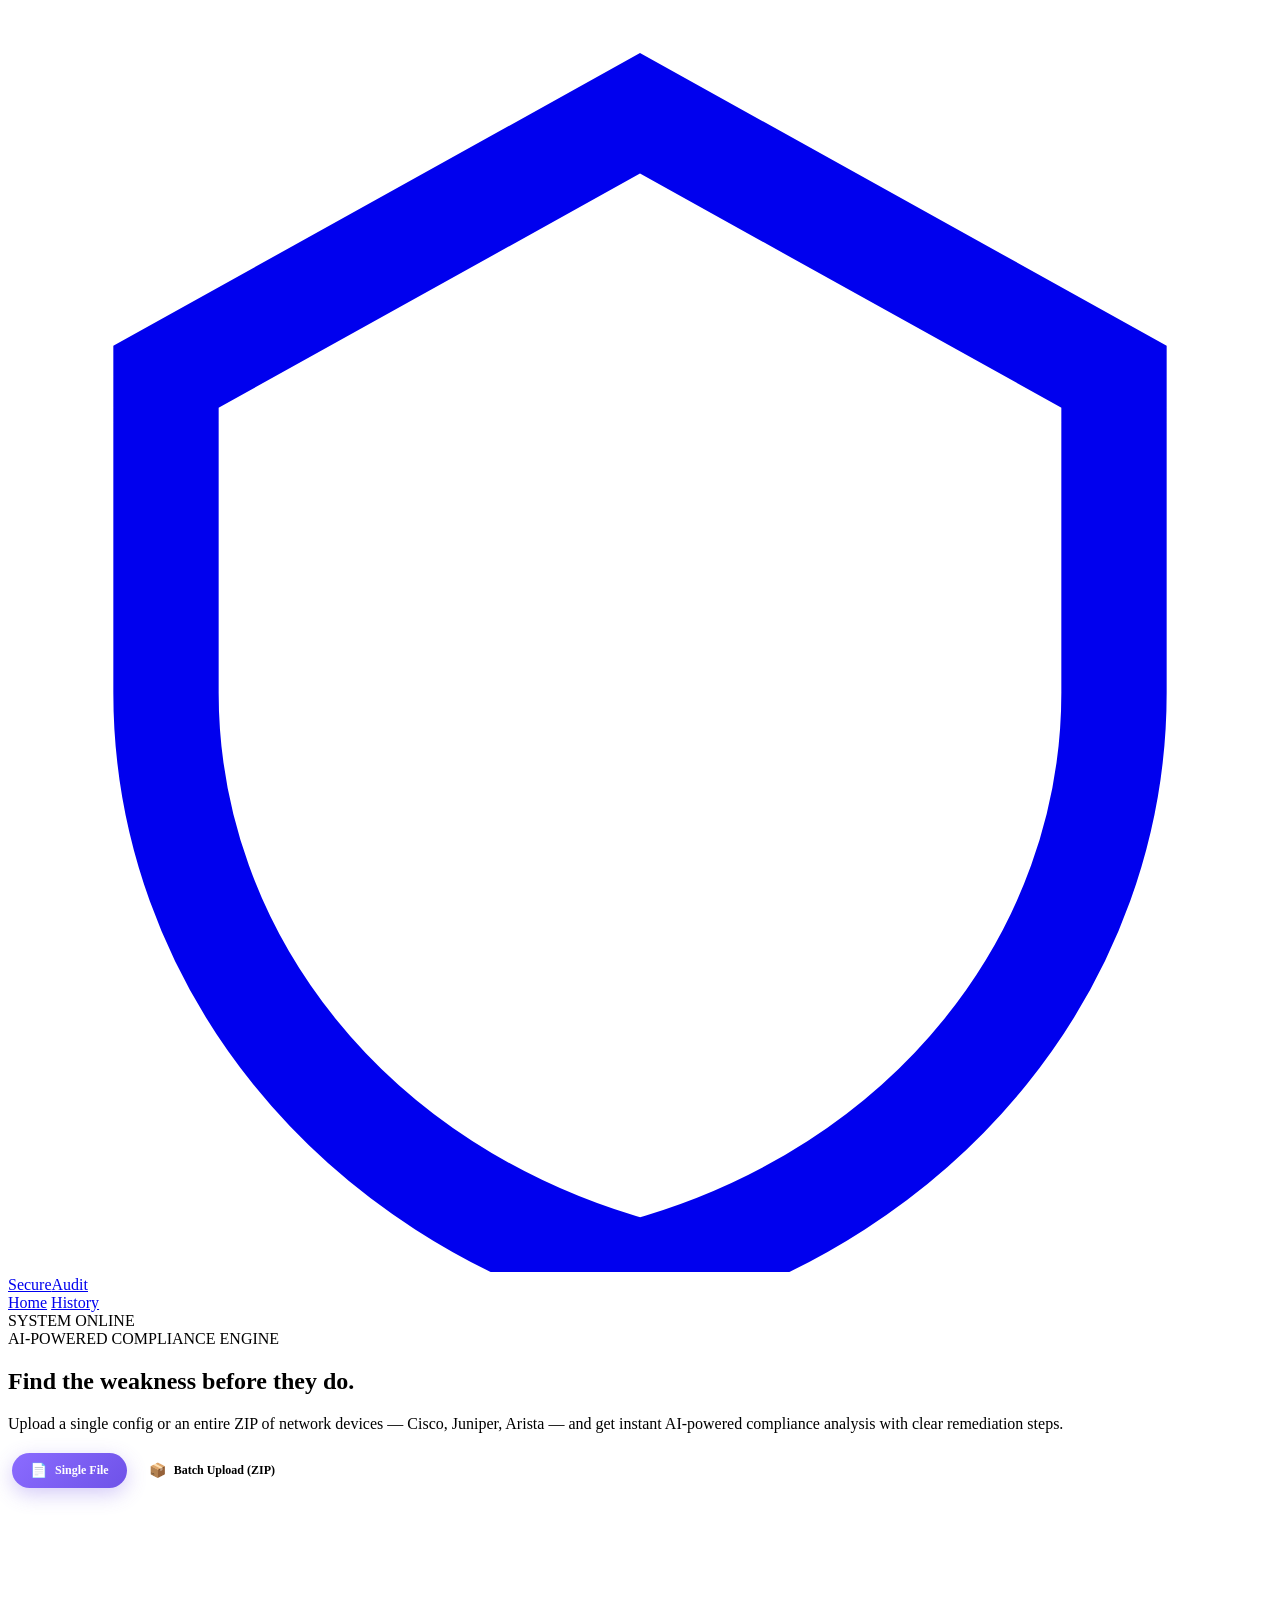
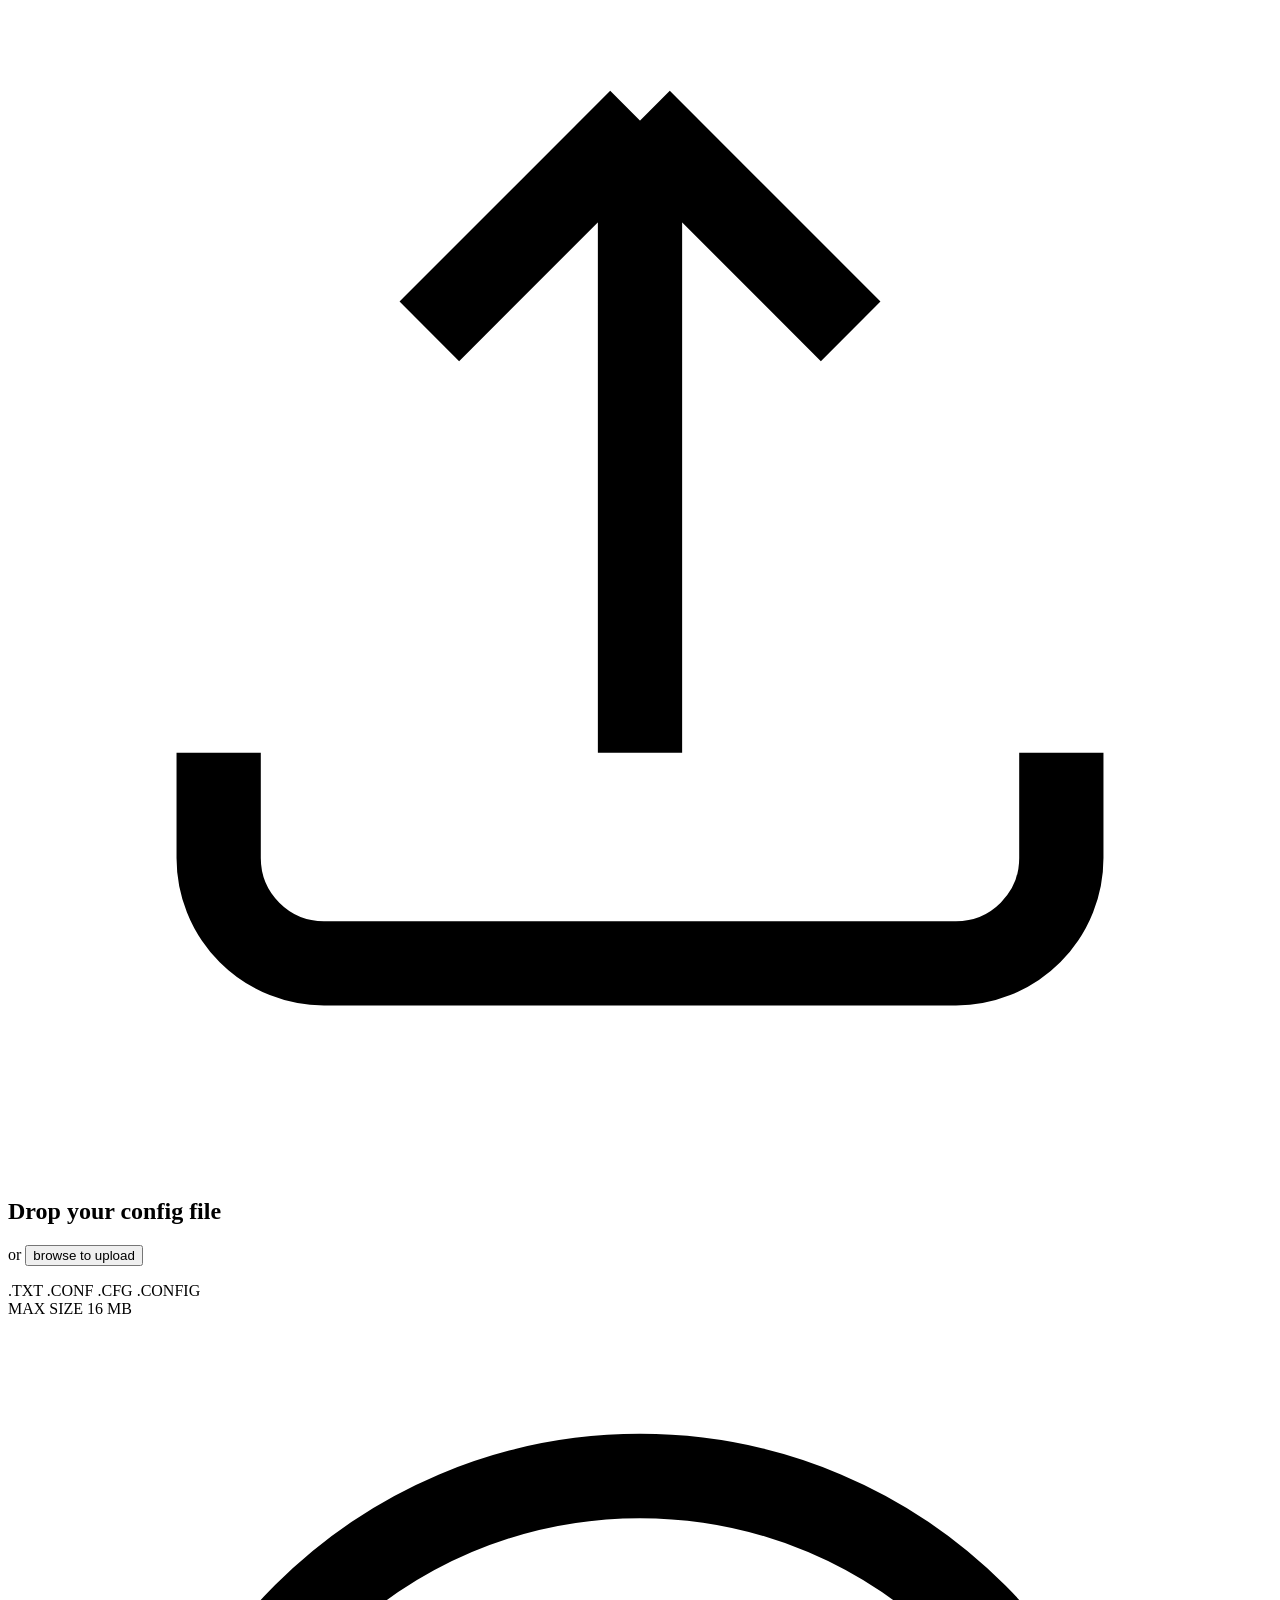
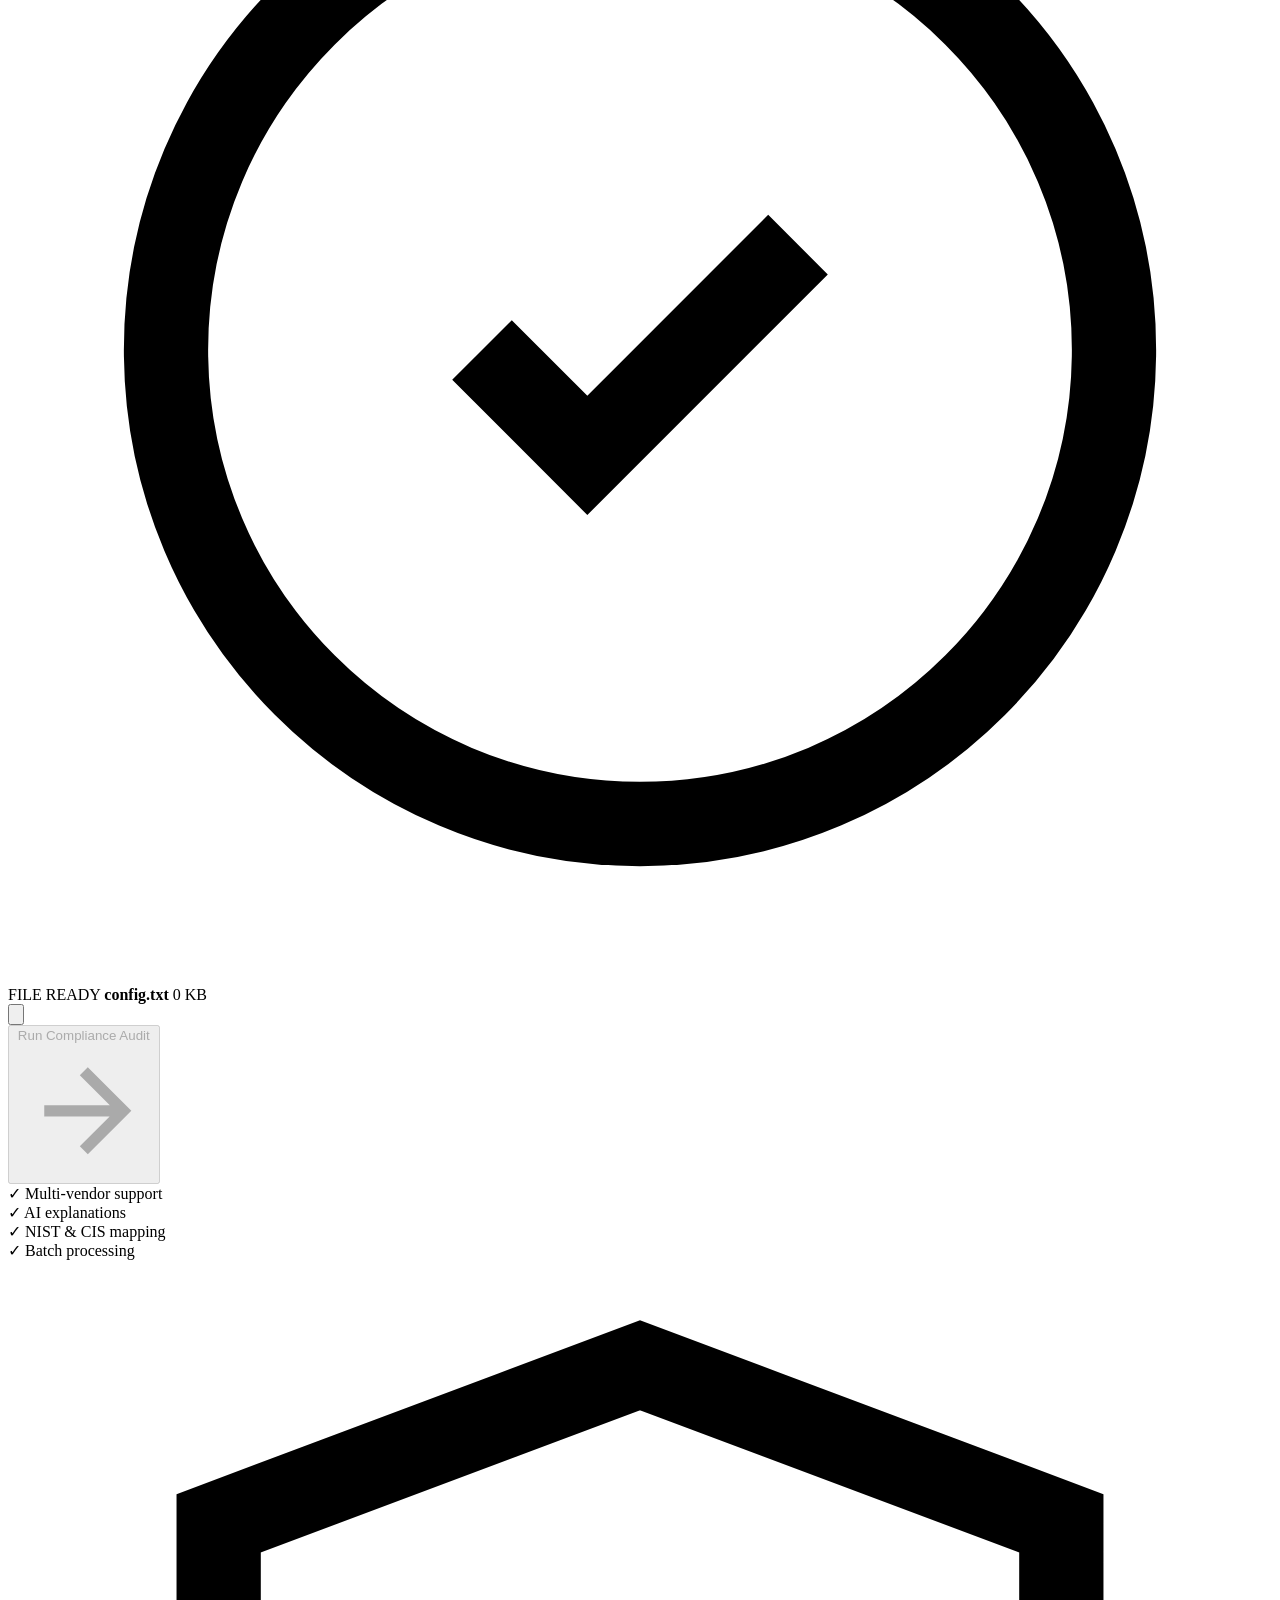
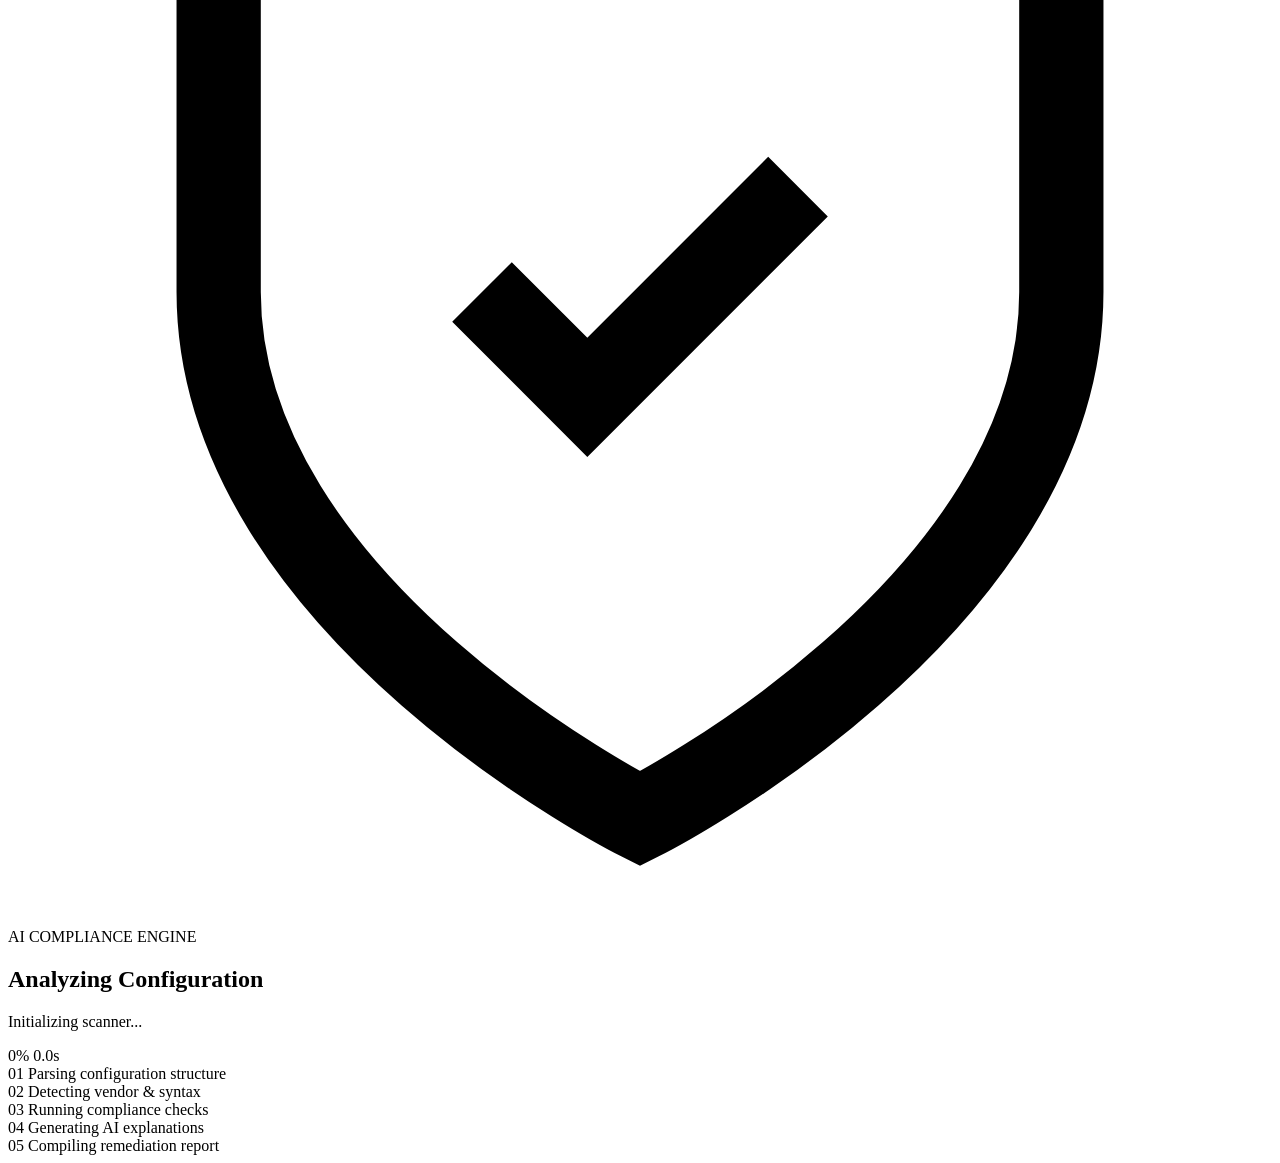
==== templates/index.html @ cb7ae118 "Initial commit for deployment" ====
<!DOCTYPE html>
<html lang="en">
<head>
    <meta charset="UTF-8">
    <meta name="viewport" content="width=device-width, initial-scale=1.0">
    <title>SecureAudit — AI Network Compliance Auditor</title>
    <link rel="preconnect" href="https://fonts.googleapis.com">
    <link rel="preconnect" href="https://fonts.gstatic.com" crossorigin>
    <link href="https://fonts.googleapis.com/css2?family=Inter+Tight:wght@400;500;600;700;800;900&family=Inter:wght@400;500;600;700;800&family=JetBrains+Mono:wght@400;500;600&display=swap" rel="stylesheet">
    <link rel="stylesheet" href="{{ url_for('static', filename='style.css') }}">

    <style>
        .mode-switcher {
            display: inline-flex;
            gap: 4px;
            padding: 4px;
            margin-bottom: 18px;
            border-radius: 999px;
            background: rgba(255,255,255,.03);
            border: 1px solid var(--border);
        }
        .mode-tab {
            display: inline-flex;
            align-items: center;
            gap: 8px;
            padding: 9px 18px;
            border-radius: 999px;
            background: transparent;
            color: var(--text-muted);
            font-family: var(--sans);
            font-size: 12px;
            font-weight: 600;
            cursor: pointer;
            border: 0;
            transition: all .2s ease;
        }
        .mode-tab:hover { color: var(--text); }
        .mode-tab.active {
            color: white;
            background: linear-gradient(135deg, #8b6cff, #6e52e8);
            box-shadow: 0 6px 20px rgba(111,82,232,.3);
        }
        .mode-icon { font-size: 14px; }
    </style>
</head>
<body>

    <div class="grid-background"></div>
    <div class="noise"></div>
    <div class="ambient ambient-one"></div>
    <div class="ambient ambient-two"></div>
    <div class="ambient ambient-three"></div>
    <div class="scan-line"></div>

    <nav class="navbar">
        <a href="/" class="brand">
            <div class="brand-icon">
                <svg viewBox="0 0 24 24" fill="none" stroke="currentColor" stroke-width="2">
                    <path d="M12 2L3 7v6c0 5 3.5 9.5 9 11 5.5-1.5 9-6 9-11V7l-9-5z"/>
                </svg>
            </div>
            <div class="brand-text">Secure<span>Audit</span></div>
        </a>
        <div class="nav-links">
            <a href="/" class="nav-link">Home</a>
            <a href="/history" class="nav-link">History</a>
        </div>
        <div class="system-status">
            <span class="status-pulse"></span>
            <span>SYSTEM ONLINE</span>
        </div>
    </nav>

    <section class="hero">
        <div class="hero-content">
            <div class="eyebrow">
                <span class="eyebrow-dot"></span>
                AI-POWERED COMPLIANCE ENGINE
            </div>

            <h1>
                Find the weakness
                <span>before they do.</span>
            </h1>

            <p class="hero-description">
                Upload a single config or an entire ZIP of network devices — Cisco, Juniper, Arista —
                and get instant AI-powered compliance analysis with clear remediation steps.
            </p>

            <div class="mode-switcher" id="modeSwitcher">
                <button type="button" class="mode-tab active" data-mode="single" onclick="setMode('single')">
                    <span class="mode-icon">📄</span> Single File
                </button>
                <button type="button" class="mode-tab" data-mode="batch" onclick="setMode('batch')">
                    <span class="mode-icon">📦</span> Batch Upload (ZIP)
                </button>
            </div>

            <form method="POST" action="/upload" enctype="multipart/form-data" id="uploadForm">
                <div class="audit-card" id="auditCard">
                    <div class="card-top-line"></div>

                    <div class="upload-state" id="uploadState">
                        <div class="upload-icon-wrap">
                            <div class="upload-icon">
                                <svg viewBox="0 0 24 24" fill="none" stroke="currentColor" stroke-width="1.6">
                                    <path d="M12 16V4m0 0l-4 4m4-4l4 4M4 16v2a2 2 0 002 2h12a2 2 0 002-2v-2"/>
                                </svg>
                            </div>
                        </div>
                        <h2 id="uploadTitle">Drop your config file</h2>
                        <p class="upload-subtitle">
                            or <button type="button" class="browse-button" id="browseBtn">browse to upload</button>
                        </p>
                        <div class="file-types" id="fileTypesSingle">
                            <span>.TXT</span>
                            <span>.CONF</span>
                            <span>.CFG</span>
                            <span>.CONFIG</span>
                        </div>
                        <div class="file-types" id="fileTypesBatch" style="display: none;">
                            <span>.ZIP</span>
                            <span>MULTI-FILE</span>
                            <span>BULK AUDIT</span>
                        </div>
                        <div class="drop-hint">
                            <span class="mini-dot"></span>
                            <span id="sizeHint">MAX SIZE 16 MB</span>
                        </div>
                        <input type="file" name="file" id="fileInput" accept=".txt,.conf,.cfg,.config" hidden>
                    </div>

                    <div class="selected-state" id="selectedState">
                        <div class="selected-file-icon">
                            <svg viewBox="0 0 24 24" fill="none" stroke="currentColor" stroke-width="1.6">
                                <path d="M9 12l2 2 4-4M21 12c0 4.97-4.03 9-9 9s-9-4.03-9-9 4.03-9 9-9 9 4.03 9 9z"/>
                            </svg>
                        </div>
                        <div class="selected-file-details file-info">
                            <span class="selected-label">FILE READY</span>
                            <strong id="fileName">config.txt</strong>
                            <span class="file-meta" id="fileMeta">0 KB</span>
                        </div>
                        <button type="button" class="remove-file" id="removeFile">
                            <svg viewBox="0 0 24 24" fill="none" stroke="currentColor" stroke-width="2">
                                <path d="M18 6L6 18M6 6l12 12"/>
                            </svg>
                        </button>
                    </div>
                </div>

                <button type="submit" class="audit-button" id="submitBtn" disabled>
                    <span class="audit-button-content">
                        <span id="submitText">Run Compliance Audit</span>
                        <svg viewBox="0 0 24 24" fill="none" stroke="currentColor" stroke-width="2">
                            <path d="M5 12h14M12 5l7 7-7 7"/>
                        </svg>
                    </span>
                </button>
            </form>

            <div class="trust-row">
                <div class="trust-item"><span class="trust-check">✓</span> Multi-vendor support</div>
                <div class="trust-item"><span class="trust-check">✓</span> AI explanations</div>
                <div class="trust-item"><span class="trust-check">✓</span> NIST &amp; CIS mapping</div>
                <div class="trust-item"><span class="trust-check">✓</span> Batch processing</div>
            </div>
        </div>
    </section>

    <div class="scan-overlay" id="scanOverlay">
        <div class="scan-panel">
            <div class="scan-symbol">
                <div class="scan-ring ring-one"></div>
                <div class="scan-ring ring-two"></div>
                <svg viewBox="0 0 24 24" fill="none" stroke="currentColor" stroke-width="1.6">
                    <path d="M12 22s8-4 8-10V5l-8-3-8 3v7c0 6 8 10 8 10z"/>
                    <path d="M9 12l2 2 4-4"/>
                </svg>
            </div>
            <div class="section-kicker">AI COMPLIANCE ENGINE</div>
            <h2 id="scanTitle">Analyzing Configuration</h2>
            <p id="scanStage">Initializing scanner...</p>
            <div class="progress-track">
                <div class="progress-fill" id="progressFill"></div>
            </div>
            <div class="scan-progress-row">
                <span id="progressText">0%</span>
                <span id="scanTimer">0.0s</span>
            </div>
            <div class="scan-steps">
                <div class="scan-step active" id="step1"><span>01</span> Parsing configuration structure</div>
                <div class="scan-step" id="step2"><span>02</span> Detecting vendor &amp; syntax</div>
                <div class="scan-step" id="step3"><span>03</span> Running compliance checks</div>
                <div class="scan-step" id="step4"><span>04</span> Generating AI explanations</div>
                <div class="scan-step" id="step5"><span>05</span> Compiling remediation report</div>
            </div>
        </div>
    </div>

    <script>
        let currentMode = 'single';

        const fileInput = document.getElementById('fileInput');
        const uploadState = document.getElementById('uploadState');
        const selectedState = document.getElementById('selectedState');
        const fileName = document.getElementById('fileName');
        const fileMeta = document.getElementById('fileMeta');
        const removeFile = document.getElementById('removeFile');
        const browseBtn = document.getElementById('browseBtn');
        const submitBtn = document.getElementById('submitBtn');
        const auditCard = document.getElementById('auditCard');
        const uploadForm = document.getElementById('uploadForm');
        const uploadTitle = document.getElementById('uploadTitle');
        const fileTypesSingle = document.getElementById('fileTypesSingle');
        const fileTypesBatch = document.getElementById('fileTypesBatch');
        const sizeHint = document.getElementById('sizeHint');
        const submitText = document.getElementById('submitText');

        function setMode(mode) {
            currentMode = mode;
            document.querySelectorAll('.mode-tab').forEach(function(t) {
                t.classList.toggle('active', t.getAttribute('data-mode') === mode);
            });

            if (mode === 'batch') {
                uploadForm.action = '/upload-batch';
                fileInput.accept = '.zip';
                uploadTitle.textContent = 'Drop your ZIP archive';
                fileTypesSingle.style.display = 'none';
                fileTypesBatch.style.display = 'flex';
                sizeHint.textContent = 'MAX SIZE 100 MB';
                submitText.textContent = 'Run Batch Audit';
            } else {
                uploadForm.action = '/upload';
                fileInput.accept = '.txt,.conf,.cfg,.config';
                uploadTitle.textContent = 'Drop your config file';
                fileTypesSingle.style.display = 'flex';
                fileTypesBatch.style.display = 'none';
                sizeHint.textContent = 'MAX SIZE 16 MB';
                submitText.textContent = 'Run Compliance Audit';
            }

            // Reset file
            fileInput.value = '';
            uploadState.style.display = 'flex';
            selectedState.classList.remove('visible');
            submitBtn.disabled = true;
        }

        browseBtn.addEventListener('click', function(e) { e.stopPropagation(); fileInput.click(); });
        uploadState.addEventListener('click', function() { fileInput.click(); });
        fileInput.addEventListener('change', function(e) { if (e.target.files.length) showFile(e.target.files[0]); });

        ['dragenter', 'dragover'].forEach(function(evt) {
            auditCard.addEventListener(evt, function(e) {
                e.preventDefault();
                auditCard.classList.add('dragging');
            });
        });
        ['dragleave', 'drop'].forEach(function(evt) {
            auditCard.addEventListener(evt, function(e) {
                e.preventDefault();
                auditCard.classList.remove('dragging');
            });
        });
        auditCard.addEventListener('drop', function(e) {
            if (e.dataTransfer.files.length) {
                fileInput.files = e.dataTransfer.files;
                showFile(e.dataTransfer.files[0]);
            }
        });

        function showFile(file) {
            fileName.textContent = file.name;
            fileMeta.textContent = (file.size / 1024).toFixed(1) + ' KB';
            uploadState.style.display = 'none';
            selectedState.classList.add('visible');
            submitBtn.disabled = false;
        }

        removeFile.addEventListener('click', function(e) {
            e.stopPropagation();
            fileInput.value = '';
            uploadState.style.display = 'flex';
            selectedState.classList.remove('visible');
            submitBtn.disabled = true;
        });

        const scanOverlay = document.getElementById('scanOverlay');
        const progressFill = document.getElementById('progressFill');
        const progressText = document.getElementById('progressText');
        const scanStage = document.getElementById('scanStage');
        const scanTimer = document.getElementById('scanTimer');
        const scanTitle = document.getElementById('scanTitle');

        const stageMessages = [
            { at: 0,   title: 'Analyzing Configuration', text: 'Initializing scanner...' },
            { at: 10,  title: 'Analyzing Configuration', text: 'Reading configuration file...' },
            { at: 25,  title: 'Parsing Structure',       text: 'Parsing vendor-specific syntax...' },
            { at: 45,  title: 'Checking Compliance',     text: 'Running compliance checks...' },
            { at: 65,  title: 'Checking Compliance',     text: 'Evaluating violations...' },
            { at: 78,  title: 'AI Reasoning',            text: 'AI is generating explanations...' },
            { at: 92,  title: 'Building Report',         text: 'Preparing remediation commands...' },
            { at: 99,  title: 'Almost Done',             text: 'Finalizing report...' }
        ];

        const batchStageMessages = [
            { at: 0,   title: 'Extracting Archive',      text: 'Reading ZIP file...' },
            { at: 10,  title: 'Discovering Configs',     text: 'Finding configuration files...' },
            { at: 25,  title: 'Processing Batch',        text: 'Parsing vendor-specific syntax...' },
            { at: 45,  title: 'Running Checks',          text: 'Auditing all configs...' },
            { at: 65,  title: 'Analyzing',               text: 'Evaluating violations...' },
            { at: 78,  title: 'AI Reasoning',            text: 'Generating explanations...' },
            { at: 92,  title: 'Building Report',         text: 'Compiling batch results...' },
            { at: 99,  title: 'Almost Done',             text: 'Finalizing report...' }
        ];

        const stepMap = [
            { pct: 20,  el: 'step1' },
            { pct: 35,  el: 'step2' },
            { pct: 60,  el: 'step3' },
            { pct: 85,  el: 'step4' },
            { pct: 98,  el: 'step5' }
        ];

        let scanInterval = null;
        let timerInterval = null;
        let startTime = 0;

        function startScan() {
            scanOverlay.classList.add('open');
            document.body.style.overflow = 'hidden';
            startTime = Date.now();
            let progress = 0;

            const messages = currentMode === 'batch' ? batchStageMessages : stageMessages;

            scanInterval = setInterval(function() {
                const increment = progress < 60 ? 4.5 : progress < 85 ? 2.2 : 0.8;
                progress = Math.min(progress + increment, 95);
                progressFill.style.width = progress + '%';
                progressText.textContent = Math.floor(progress) + '%';

                for (let i = messages.length - 1; i >= 0; i--) {
                    if (progress >= messages[i].at) {
                        scanStage.textContent = messages[i].text;
                        scanTitle.textContent = messages[i].title;
                        break;
                    }
                }

                stepMap.forEach(function(s) {
                    const el = document.getElementById(s.el);
                    if (!el) return;
                    if (progress >= s.pct) {
                        el.classList.add('complete');
                        el.classList.remove('active');
                    } else if (progress >= s.pct - 15 && !el.classList.contains('complete')) {
                        el.classList.add('active');
                    }
                });
            }, 55);

            timerInterval = setInterval(function() {
                const elapsed = ((Date.now() - startTime) / 1000).toFixed(1);
                scanTimer.textContent = elapsed + 's';
            }, 100);
        }

        uploadForm.addEventListener('submit', function(e) {
            if (submitBtn.disabled) { e.preventDefault(); return; }
            e.preventDefault();
            startScan();
            const delay = currentMode === 'batch' ? 2500 : 1800;
            setTimeout(function() { uploadForm.submit(); }, delay);
        });
    </script>
</body>
</html>
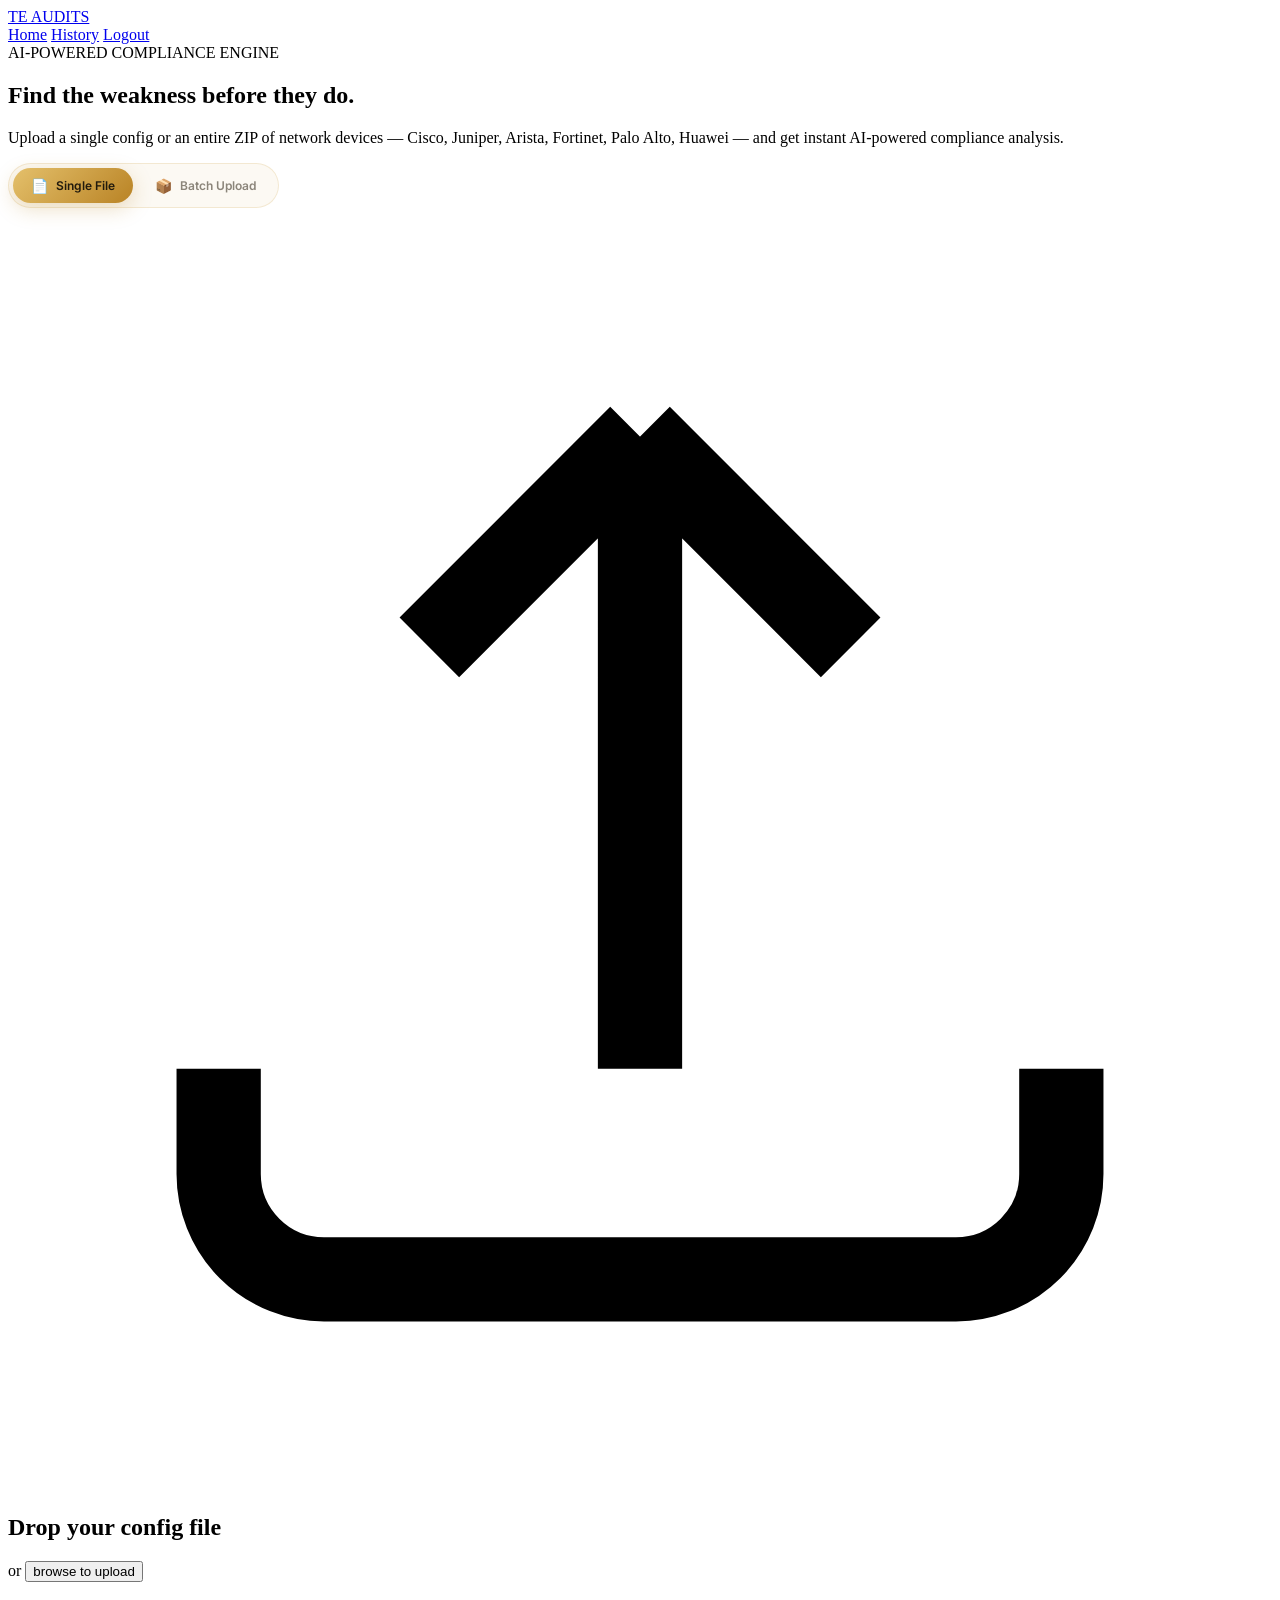
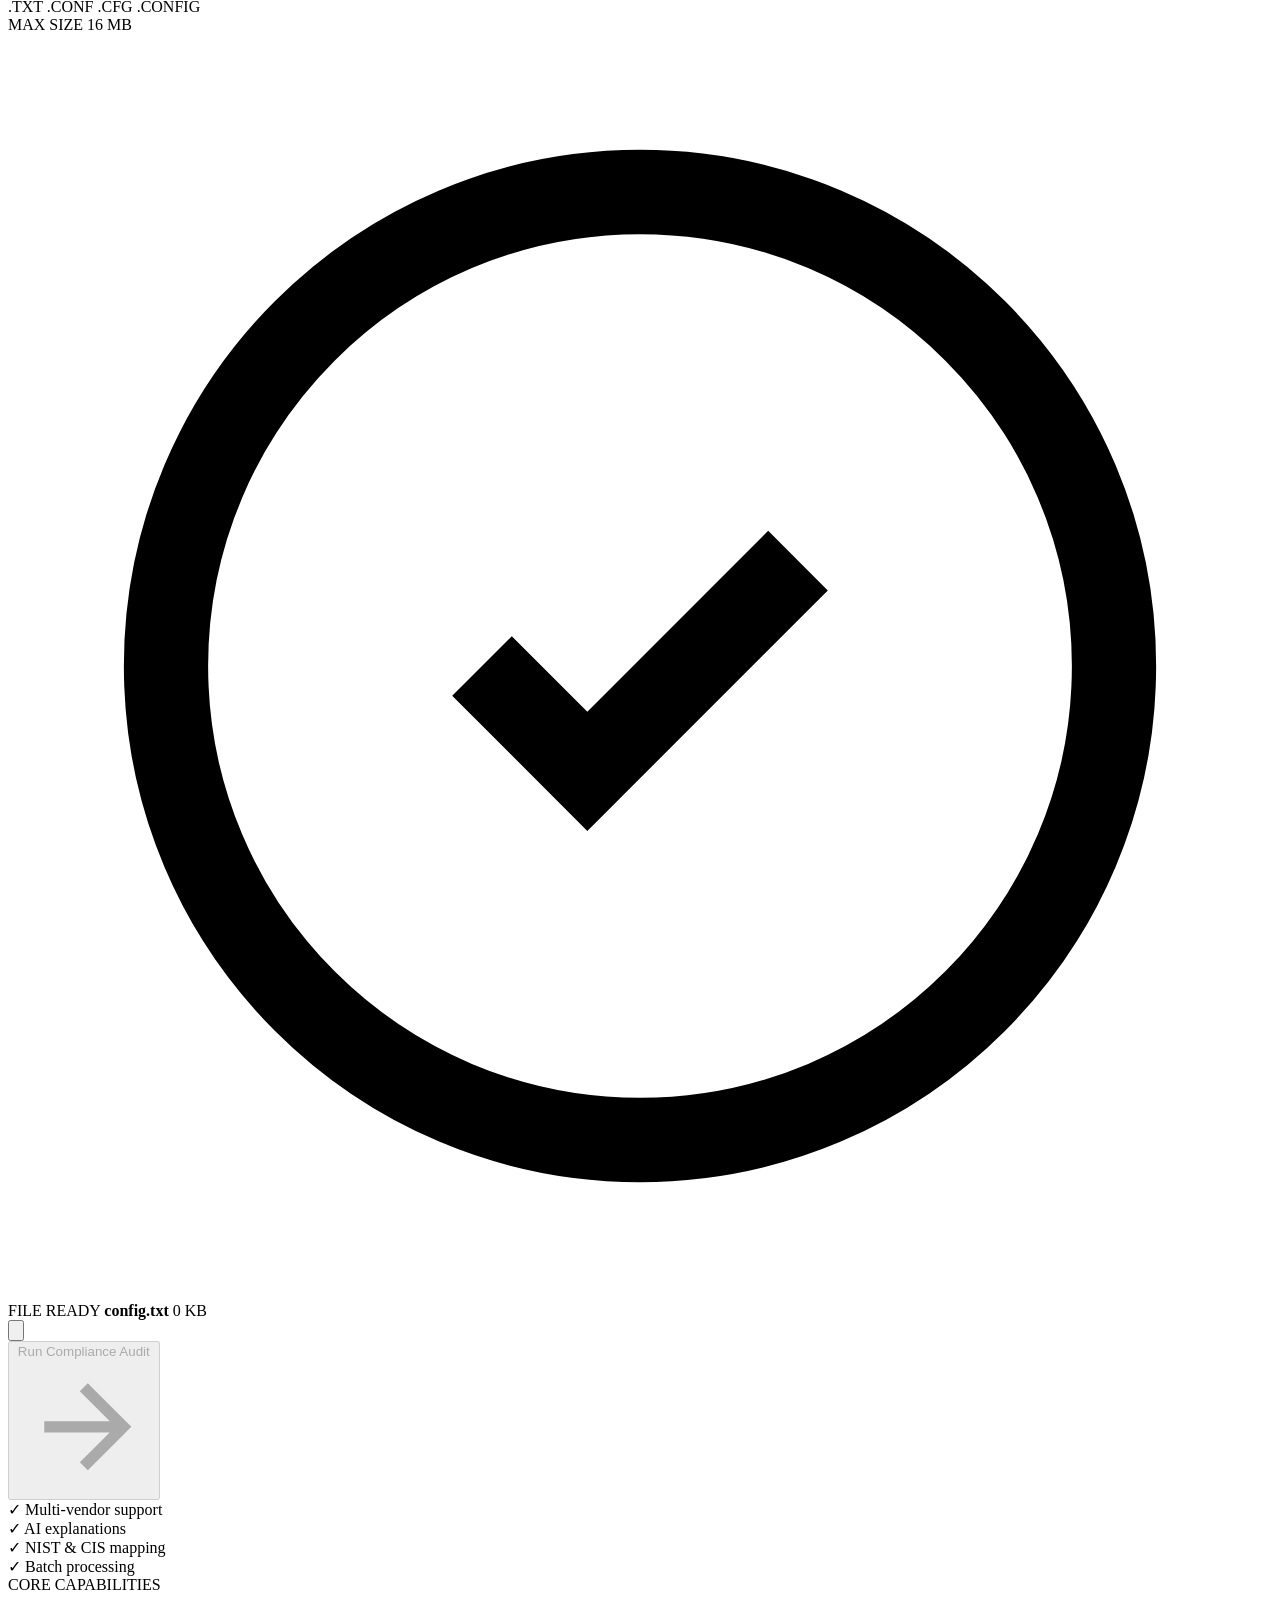
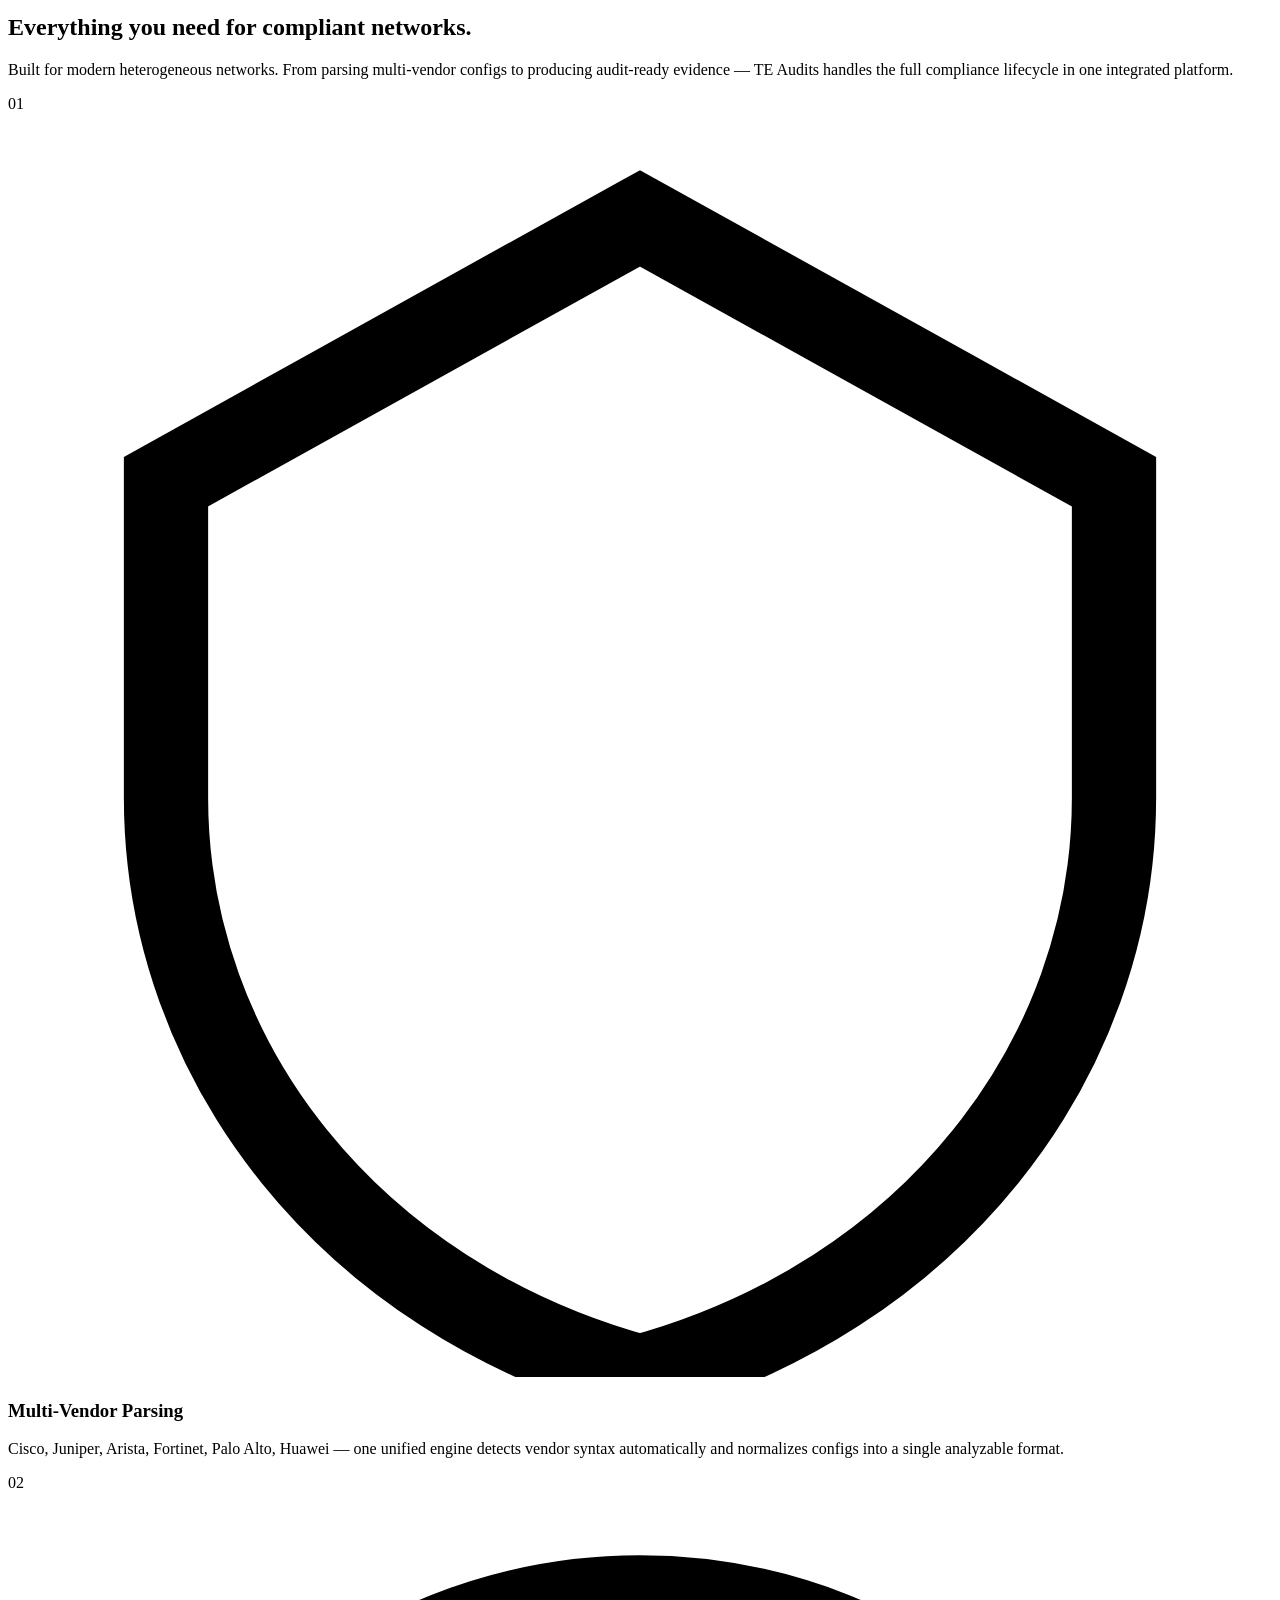
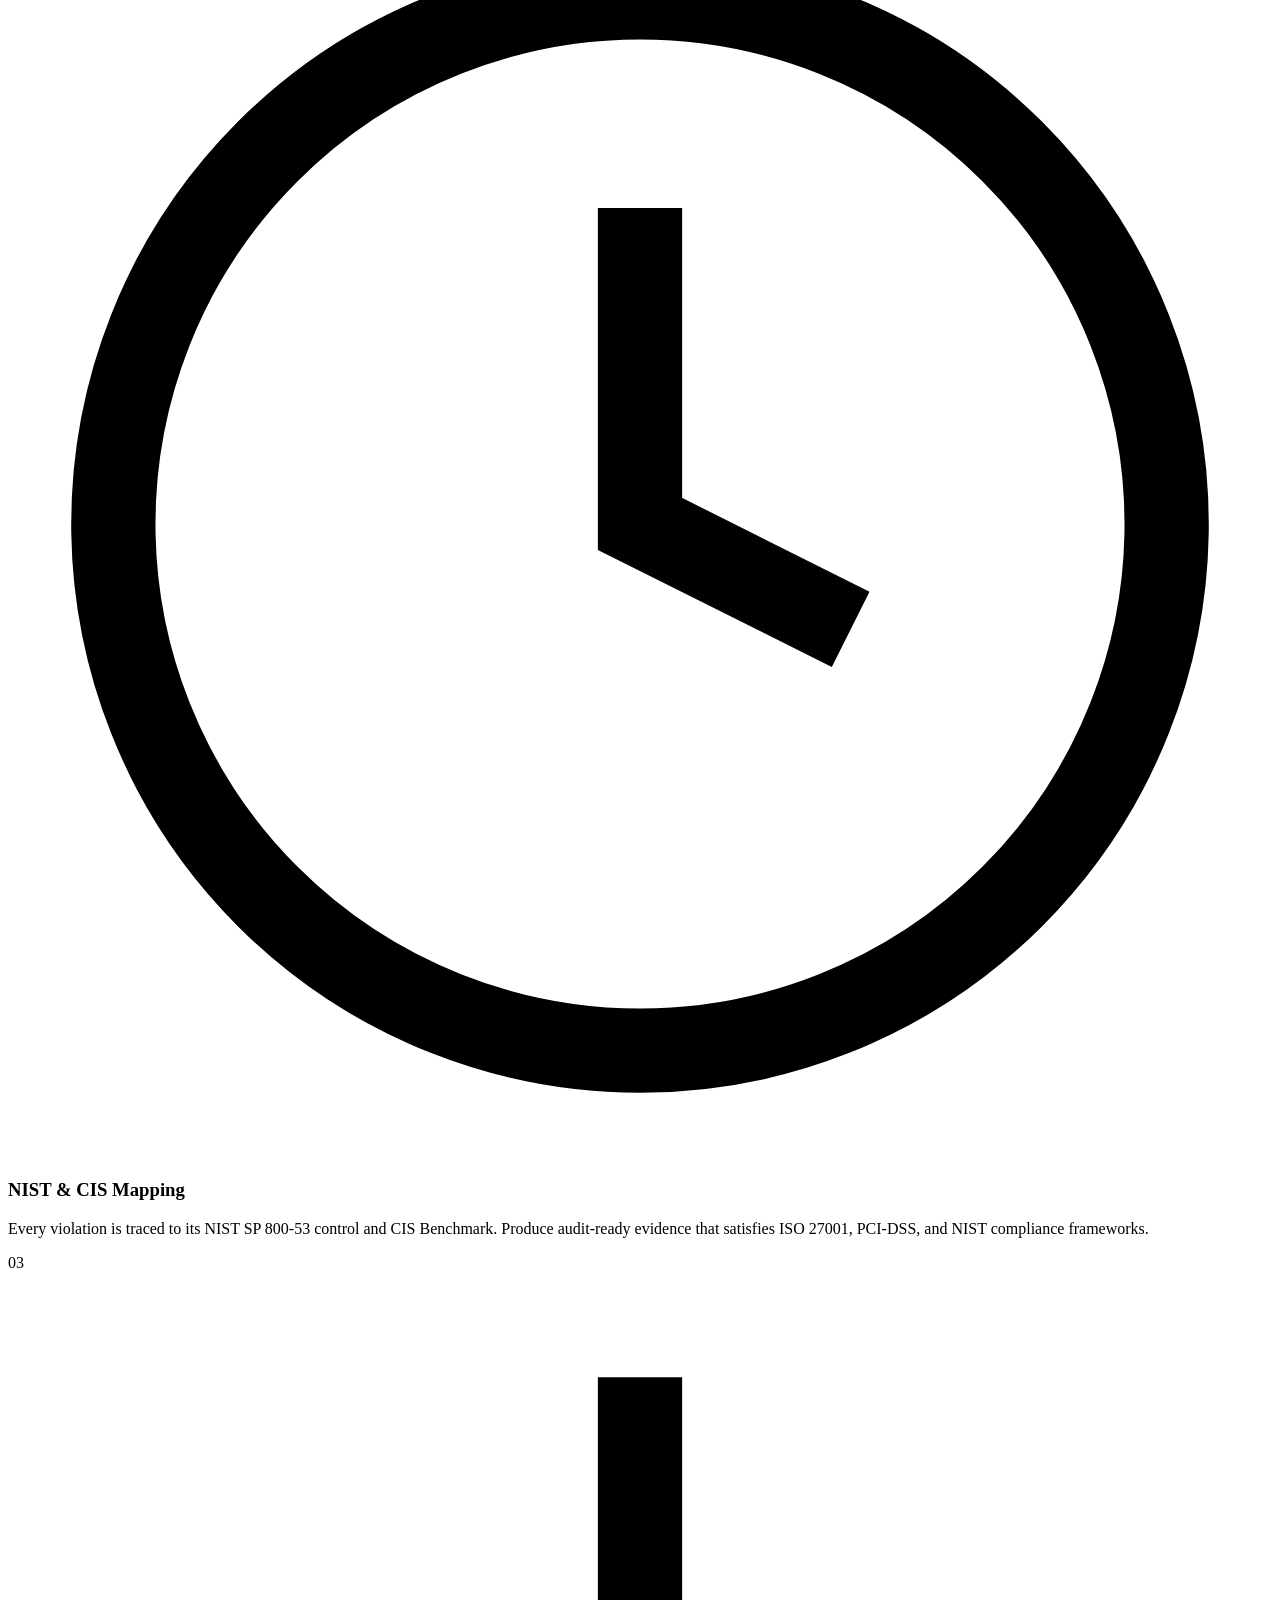
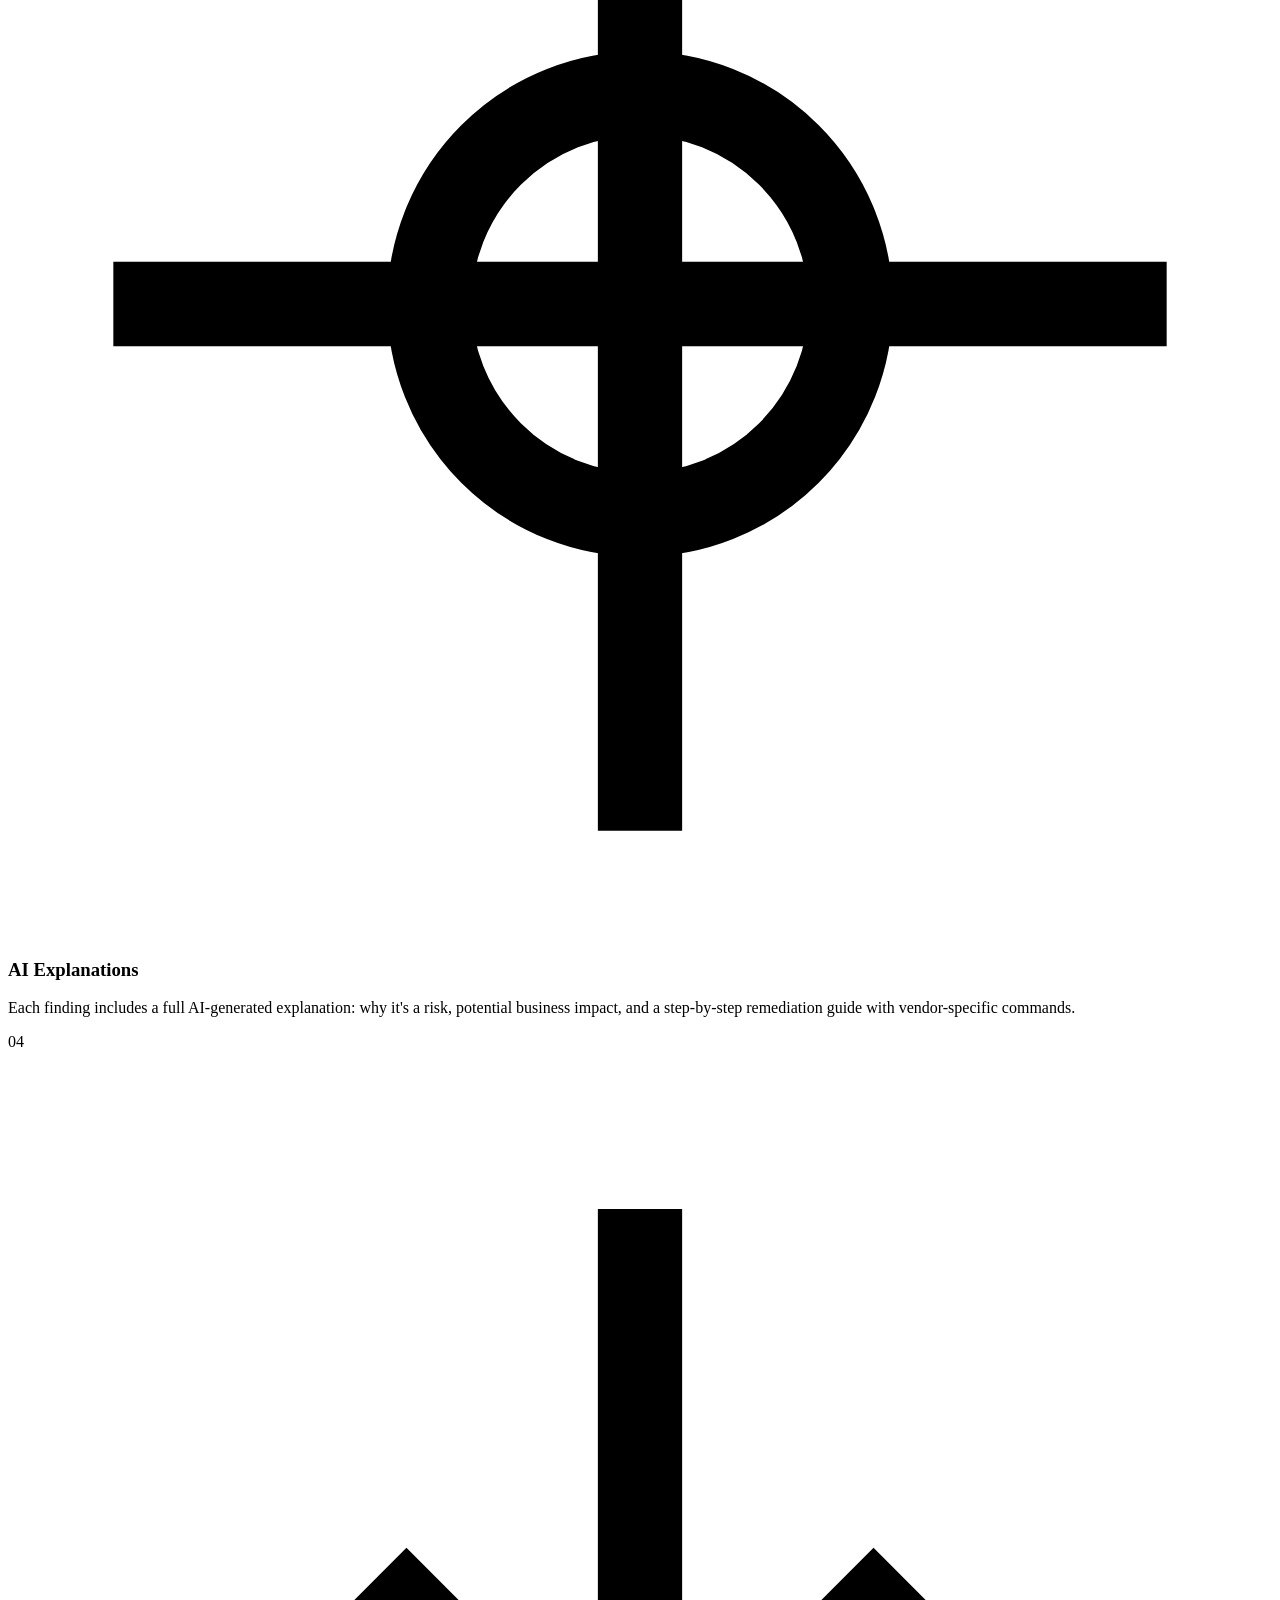
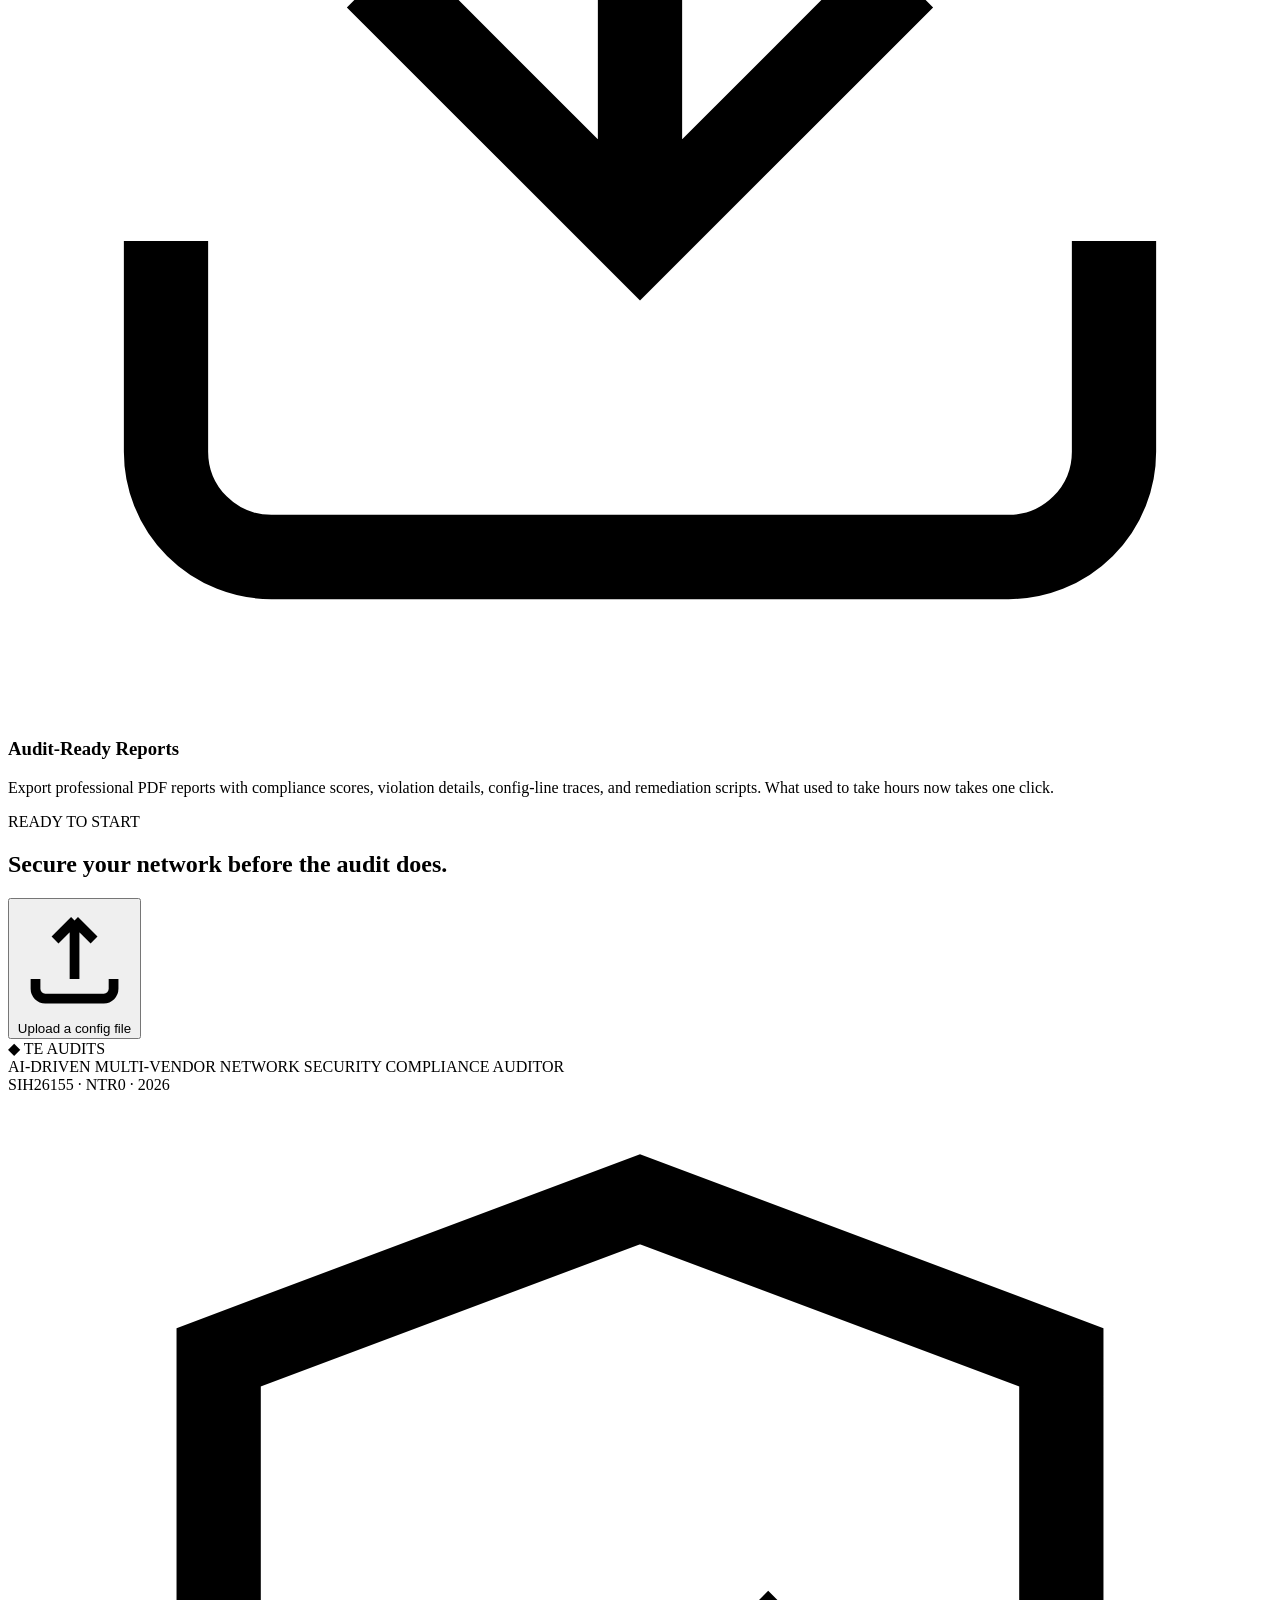
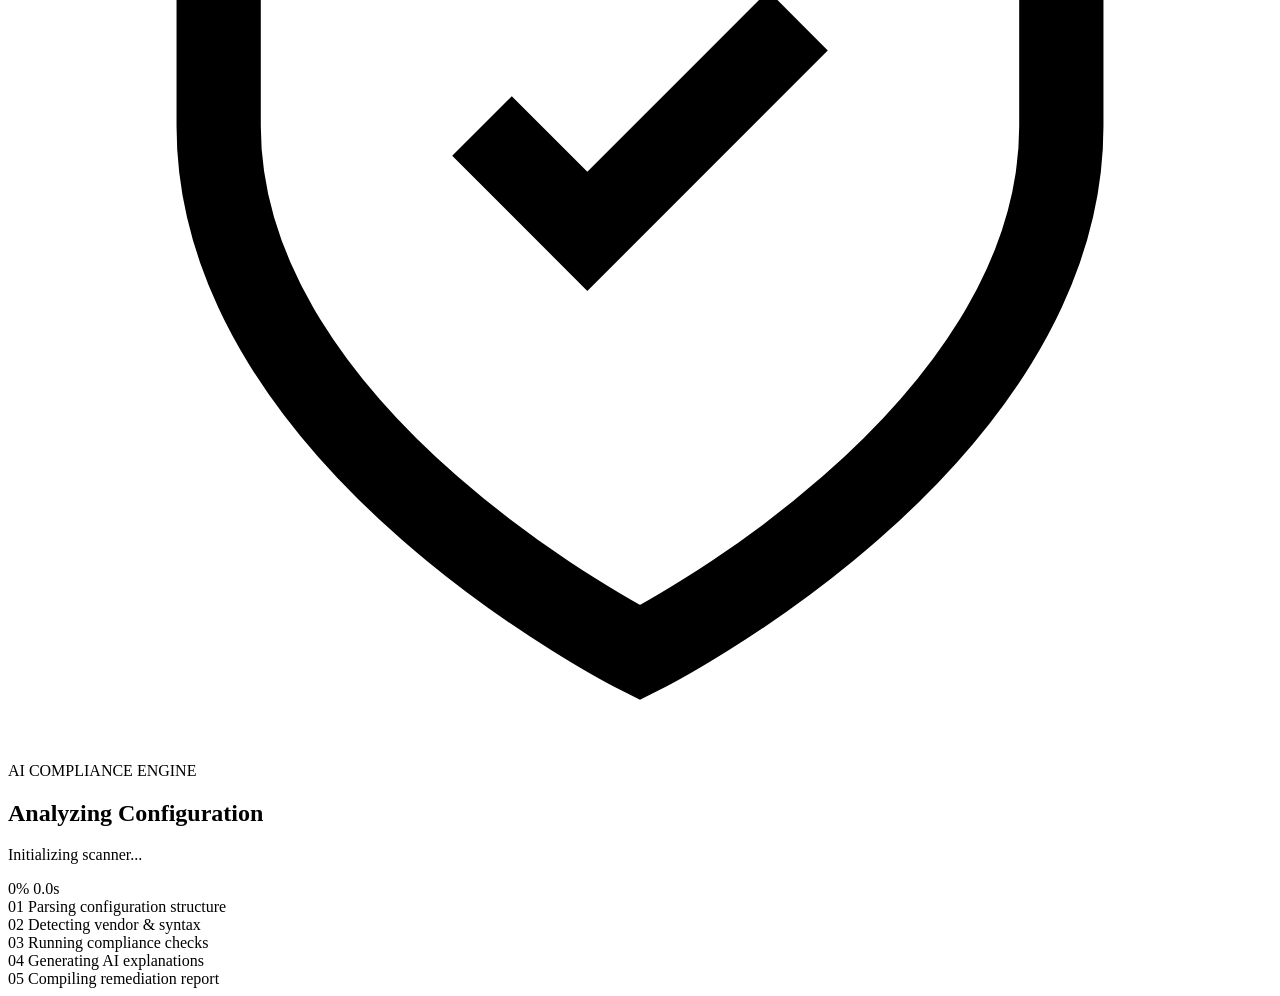
==== commit 5a1217a7: "Update: full homepage with features, closing CTA, and footer" ====
--- a/templates/index.html
+++ b/templates/index.html
@@ -3,12 +3,11 @@
 <head>
     <meta charset="UTF-8">
     <meta name="viewport" content="width=device-width, initial-scale=1.0">
-    <title>SecureAudit — AI Network Compliance Auditor</title>
+    <title>TE Audits — AI Network Compliance Auditor</title>
     <link rel="preconnect" href="https://fonts.googleapis.com">
     <link rel="preconnect" href="https://fonts.gstatic.com" crossorigin>
     <link href="https://fonts.googleapis.com/css2?family=Inter+Tight:wght@400;500;600;700;800;900&family=Inter:wght@400;500;600;700;800&family=JetBrains+Mono:wght@400;500;600&display=swap" rel="stylesheet">
     <link rel="stylesheet" href="{{ url_for('static', filename='style.css') }}">
-
     <style>
         .mode-switcher {
             display: inline-flex;
@@ -16,8 +15,8 @@
             padding: 4px;
             margin-bottom: 18px;
             border-radius: 999px;
-            background: rgba(255,255,255,.03);
-            border: 1px solid var(--border);
+            background: rgba(201,154,59,.06);
+            border: 1px solid rgba(201,154,59,.18);
         }
         .mode-tab {
             display: inline-flex;
@@ -26,19 +25,19 @@
             padding: 9px 18px;
             border-radius: 999px;
             background: transparent;
-            color: var(--text-muted);
-            font-family: var(--sans);
+            color: #8b857a;
+            font-family: 'Inter', sans-serif;
             font-size: 12px;
             font-weight: 600;
             cursor: pointer;
             border: 0;
             transition: all .2s ease;
         }
-        .mode-tab:hover { color: var(--text); }
+        .mode-tab:hover { color: #191815; }
         .mode-tab.active {
-            color: white;
-            background: linear-gradient(135deg, #8b6cff, #6e52e8);
-            box-shadow: 0 6px 20px rgba(111,82,232,.3);
+            color: #211a0d;
+            background: linear-gradient(135deg, #e4c06b, #b98325);
+            box-shadow: 0 6px 20px rgba(183,132,35,.25);
         }
         .mode-icon { font-size: 14px; }
     </style>
@@ -52,25 +51,21 @@
     <div class="ambient ambient-three"></div>
     <div class="scan-line"></div>
 
+    <!-- ============================================================ -->
+    <!-- NAVBAR                                                        -->
+    <!-- ============================================================ -->
     <nav class="navbar">
-        <a href="/" class="brand">
-            <div class="brand-icon">
-                <svg viewBox="0 0 24 24" fill="none" stroke="currentColor" stroke-width="2">
-                    <path d="M12 2L3 7v6c0 5 3.5 9.5 9 11 5.5-1.5 9-6 9-11V7l-9-5z"/>
-                </svg>
-            </div>
-            <div class="brand-text">Secure<span>Audit</span></div>
-        </a>
+        <a href="/" class="brand">TE AUDITS</a>
         <div class="nav-links">
-            <a href="/" class="nav-link">Home</a>
+            <a href="/" class="nav-link active">Home</a>
             <a href="/history" class="nav-link">History</a>
-        </div>
-        <div class="system-status">
-            <span class="status-pulse"></span>
-            <span>SYSTEM ONLINE</span>
+            <a href="/logout" class="nav-link">Logout</a>
         </div>
     </nav>
 
+    <!-- ============================================================ -->
+    <!-- HERO                                                          -->
+    <!-- ============================================================ -->
     <section class="hero">
         <div class="hero-content">
             <div class="eyebrow">
@@ -84,16 +79,16 @@
             </h1>
 
             <p class="hero-description">
-                Upload a single config or an entire ZIP of network devices — Cisco, Juniper, Arista —
-                and get instant AI-powered compliance analysis with clear remediation steps.
+                Upload a single config or an entire ZIP of network devices — Cisco, Juniper, Arista,
+                Fortinet, Palo Alto, Huawei — and get instant AI-powered compliance analysis.
             </p>
 
-            <div class="mode-switcher" id="modeSwitcher">
+            <div class="mode-switcher">
                 <button type="button" class="mode-tab active" data-mode="single" onclick="setMode('single')">
                     <span class="mode-icon">📄</span> Single File
                 </button>
                 <button type="button" class="mode-tab" data-mode="batch" onclick="setMode('batch')">
-                    <span class="mode-icon">📦</span> Batch Upload (ZIP)
+                    <span class="mode-icon">📦</span> Batch Upload
                 </button>
             </div>
 
@@ -137,7 +132,7 @@
                                 <path d="M9 12l2 2 4-4M21 12c0 4.97-4.03 9-9 9s-9-4.03-9-9 4.03-9 9-9 9 4.03 9 9z"/>
                             </svg>
                         </div>
-                        <div class="selected-file-details file-info">
+                        <div class="selected-file-details">
                             <span class="selected-label">FILE READY</span>
                             <strong id="fileName">config.txt</strong>
                             <span class="file-meta" id="fileMeta">0 KB</span>
@@ -169,6 +164,132 @@
         </div>
     </section>
 
+    <!-- ============================================================ -->
+    <!-- FEATURES SECTION                                              -->
+    <!-- ============================================================ -->
+    <section class="features-section">
+        <div class="section-container">
+            <div class="section-heading">
+                <div>
+                    <div class="section-kicker">CORE CAPABILITIES</div>
+                    <h2>
+                        Everything you need
+                        <span>for compliant networks.</span>
+                    </h2>
+                </div>
+                <p>
+                    Built for modern heterogeneous networks. From parsing multi-vendor configs
+                    to producing audit-ready evidence — TE Audits handles the full compliance
+                    lifecycle in one integrated platform.
+                </p>
+            </div>
+
+            <div class="feature-grid">
+                <div class="feature-card">
+                    <div class="feature-number">01</div>
+                    <div class="feature-icon">
+                        <svg viewBox="0 0 24 24" fill="none" stroke="currentColor" stroke-width="1.6">
+                            <path d="M12 2L3 7v6c0 5 3.5 9.5 9 11 5.5-1.5 9-6 9-11V7l-9-5z"/>
+                        </svg>
+                    </div>
+                    <h3>Multi-Vendor Parsing</h3>
+                    <p>
+                        Cisco, Juniper, Arista, Fortinet, Palo Alto, Huawei — one unified engine
+                        detects vendor syntax automatically and normalizes configs into a
+                        single analyzable format.
+                    </p>
+                </div>
+
+                <div class="feature-card">
+                    <div class="feature-number">02</div>
+                    <div class="feature-icon">
+                        <svg viewBox="0 0 24 24" fill="none" stroke="currentColor" stroke-width="1.6">
+                            <circle cx="12" cy="12" r="10"/>
+                            <path d="M12 6v6l4 2"/>
+                        </svg>
+                    </div>
+                    <h3>NIST &amp; CIS Mapping</h3>
+                    <p>
+                        Every violation is traced to its NIST SP 800-53 control and CIS Benchmark.
+                        Produce audit-ready evidence that satisfies ISO 27001, PCI-DSS,
+                        and NIST compliance frameworks.
+                    </p>
+                </div>
+
+                <div class="feature-card">
+                    <div class="feature-number">03</div>
+                    <div class="feature-icon">
+                        <svg viewBox="0 0 24 24" fill="none" stroke="currentColor" stroke-width="1.6">
+                            <path d="M12 2v20M2 12h20"/>
+                            <circle cx="12" cy="12" r="4"/>
+                        </svg>
+                    </div>
+                    <h3>AI Explanations</h3>
+                    <p>
+                        Each finding includes a full AI-generated explanation: why it's a risk,
+                        potential business impact, and a step-by-step remediation guide
+                        with vendor-specific commands.
+                    </p>
+                </div>
+
+                <div class="feature-card">
+                    <div class="feature-number">04</div>
+                    <div class="feature-icon">
+                        <svg viewBox="0 0 24 24" fill="none" stroke="currentColor" stroke-width="1.6">
+                            <path d="M21 15v4a2 2 0 01-2 2H5a2 2 0 01-2-2v-4"/>
+                            <path d="M7 10l5 5 5-5M12 15V3"/>
+                        </svg>
+                    </div>
+                    <h3>Audit-Ready Reports</h3>
+                    <p>
+                        Export professional PDF reports with compliance scores, violation details,
+                        config-line traces, and remediation scripts. What used to take hours
+                        now takes one click.
+                    </p>
+                </div>
+            </div>
+        </div>
+    </section>
+
+    <!-- ============================================================ -->
+    <!-- CLOSING CTA                                                   -->
+    <!-- ============================================================ -->
+    <section class="closing-section">
+        <div class="closing-glow"></div>
+        <div class="closing-content">
+            <div class="section-kicker">READY TO START</div>
+            <h2>
+                Secure your network
+                <span>before the audit does.</span>
+            </h2>
+            <button type="button" class="secondary-cta" onclick="document.getElementById('fileInput').click()">
+                <svg viewBox="0 0 24 24" fill="none" stroke="currentColor" stroke-width="2">
+                    <path d="M12 16V4m0 0l-4 4m4-4l4 4M4 16v2a2 2 0 002 2h12a2 2 0 002-2v-2"/>
+                </svg>
+                Upload a config file
+            </button>
+        </div>
+    </section>
+
+    <!-- ============================================================ -->
+    <!-- FOOTER                                                        -->
+    <!-- ============================================================ -->
+    <footer class="footer">
+        <div class="footer-brand">
+            <span class="footer-mark">◆</span>
+            TE AUDITS
+        </div>
+        <div>
+            AI-DRIVEN MULTI-VENDOR NETWORK SECURITY COMPLIANCE AUDITOR
+        </div>
+        <div>
+            SIH26155 · NTR0 · 2026
+        </div>
+    </footer>
+
+    <!-- ============================================================ -->
+    <!-- SCAN OVERLAY                                                  -->
+    <!-- ============================================================ -->
     <div class="scan-overlay" id="scanOverlay">
         <div class="scan-panel">
             <div class="scan-symbol">
@@ -199,6 +320,9 @@
         </div>
     </div>
 
+    <!-- ============================================================ -->
+    <!-- SCRIPT                                                        -->
+    <!-- ============================================================ -->
     <script>
         let currentMode = 'single';
 
@@ -242,7 +366,6 @@
                 submitText.textContent = 'Run Compliance Audit';
             }
 
-            // Reset file
             fileInput.value = '';
             uploadState.style.display = 'flex';
             selectedState.classList.remove('visible');
